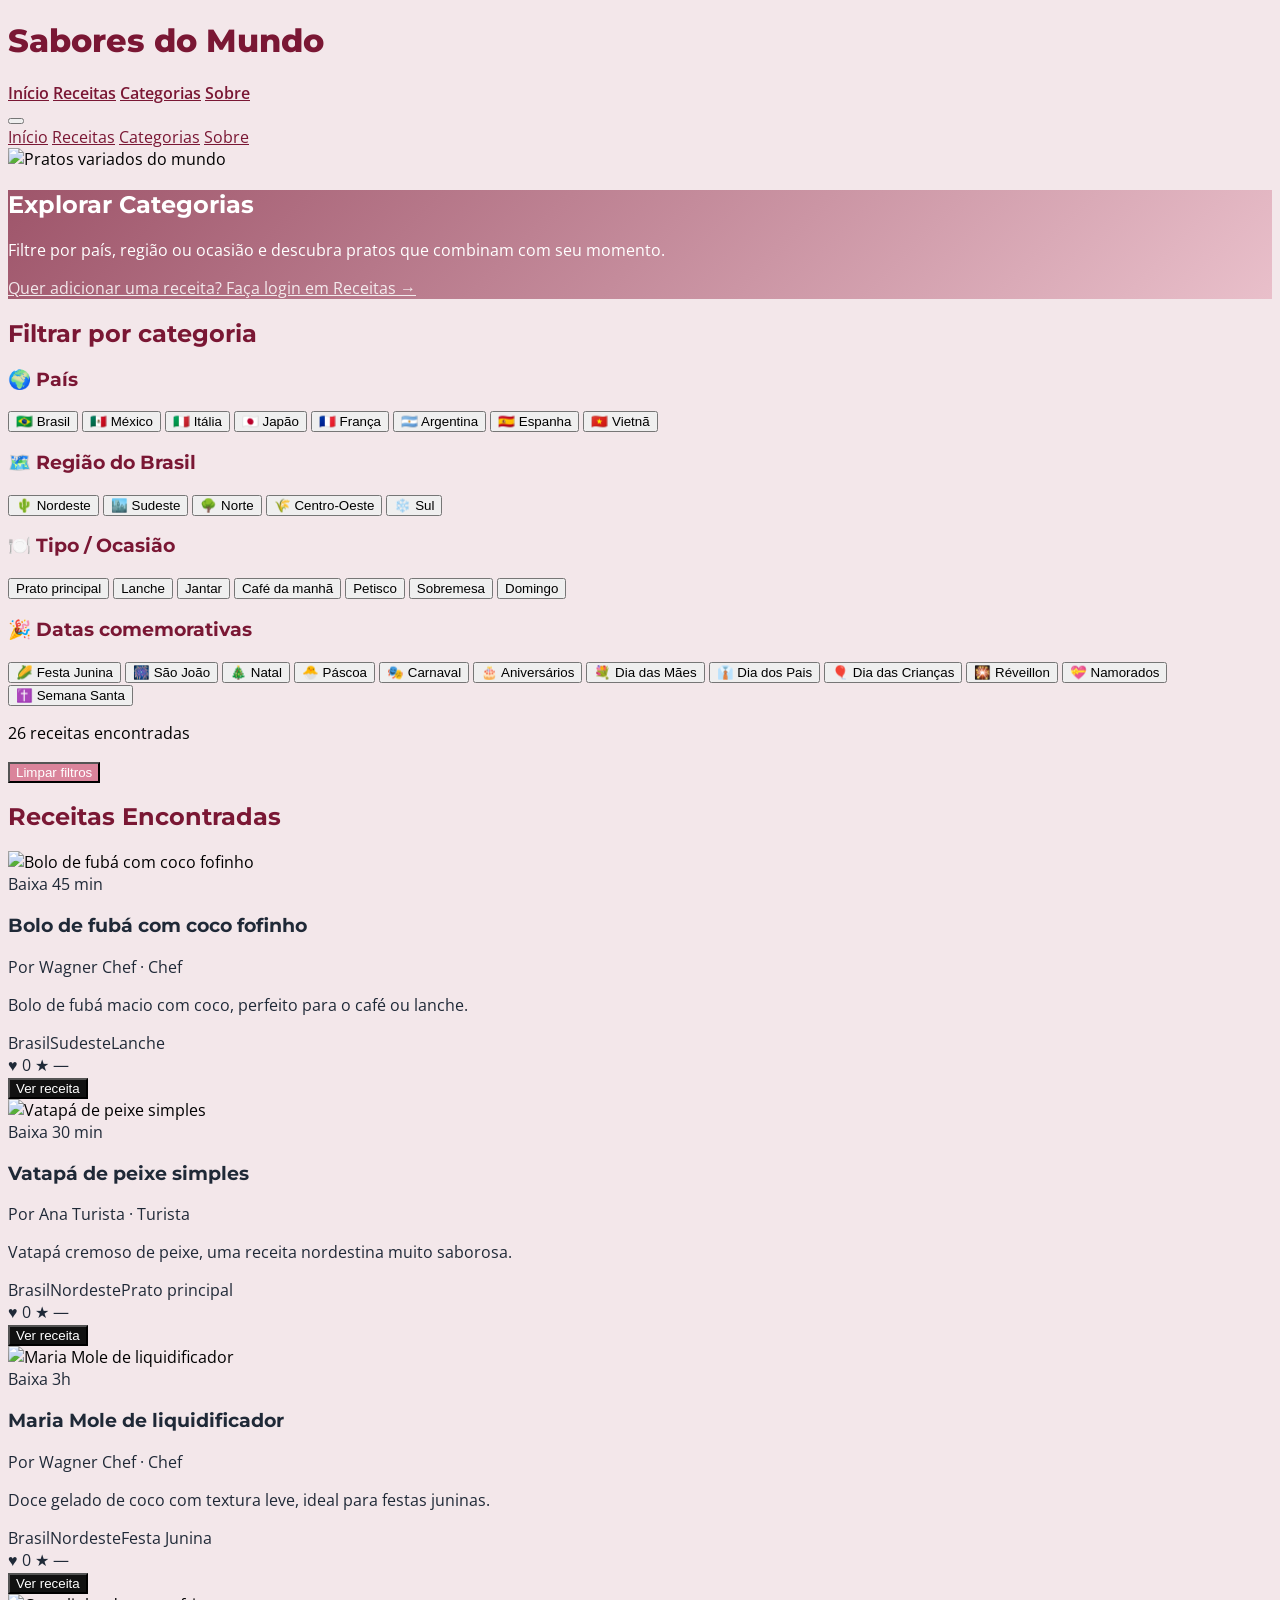
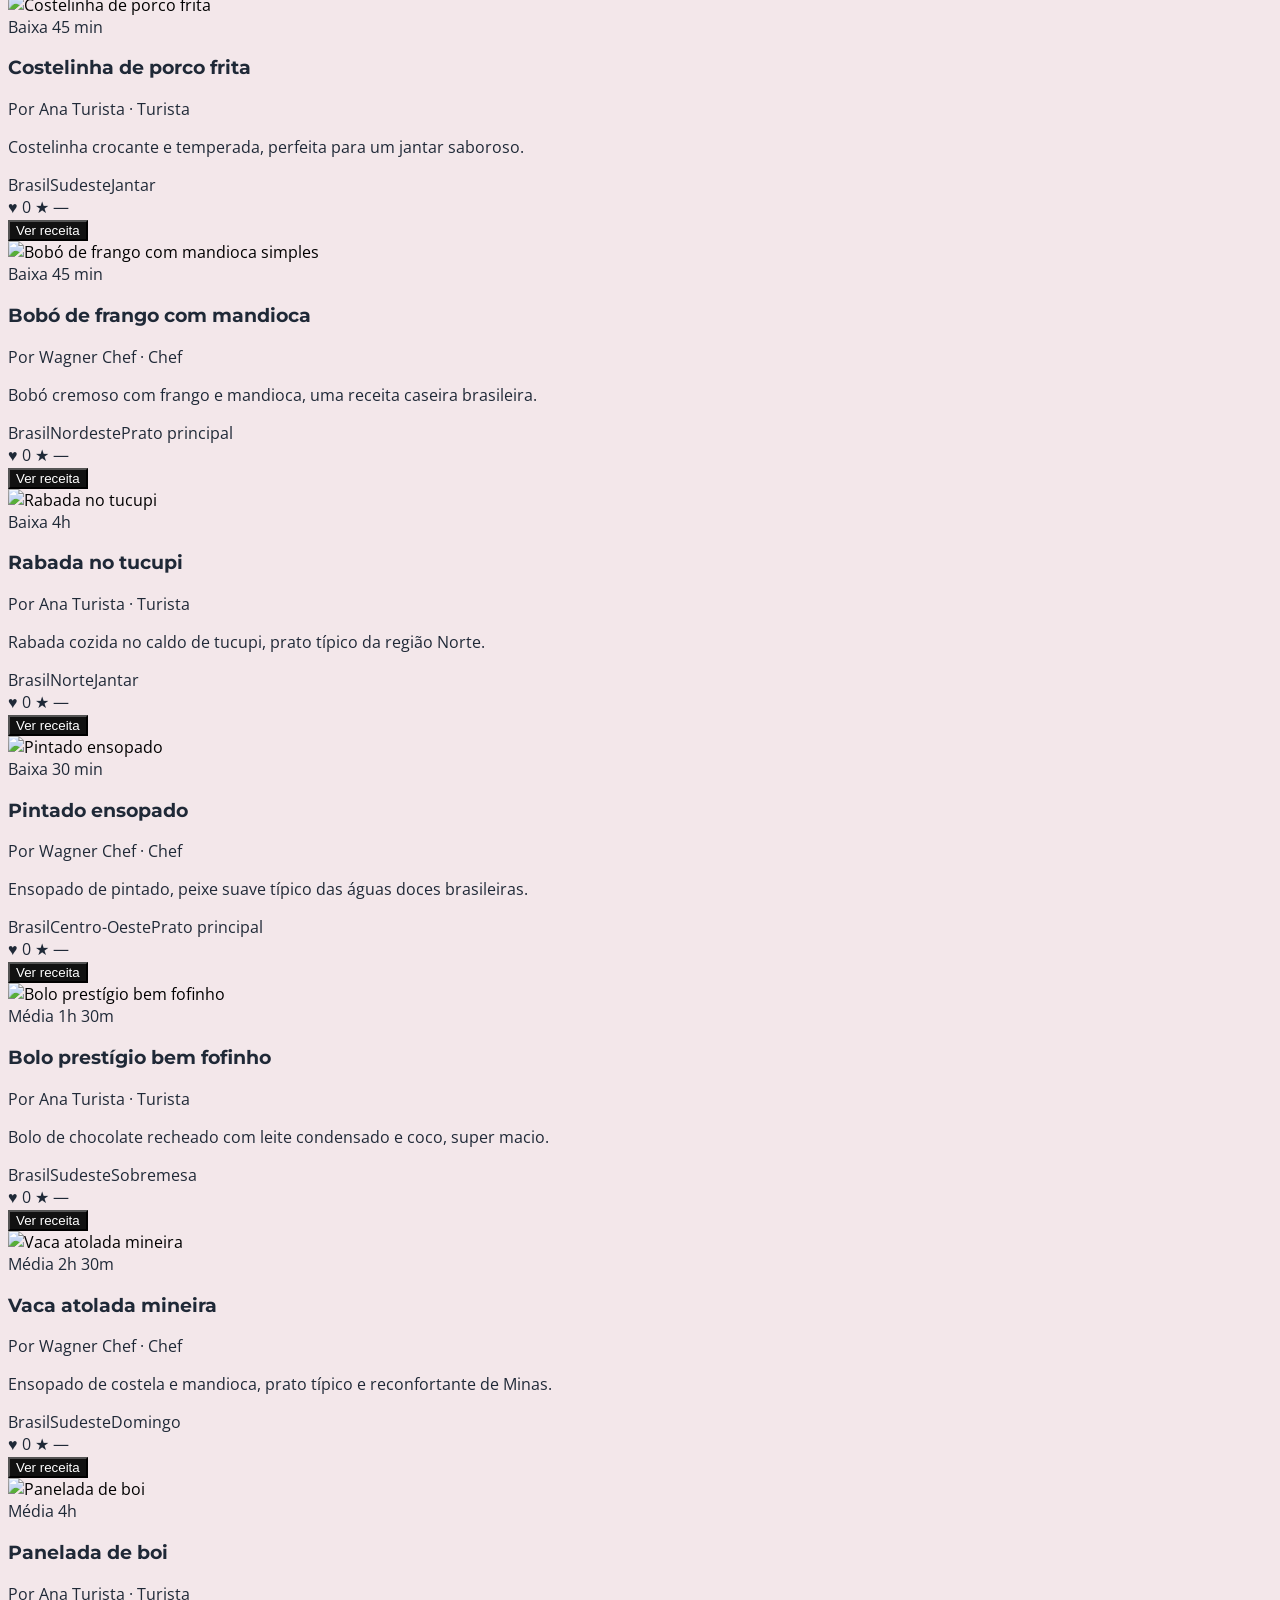
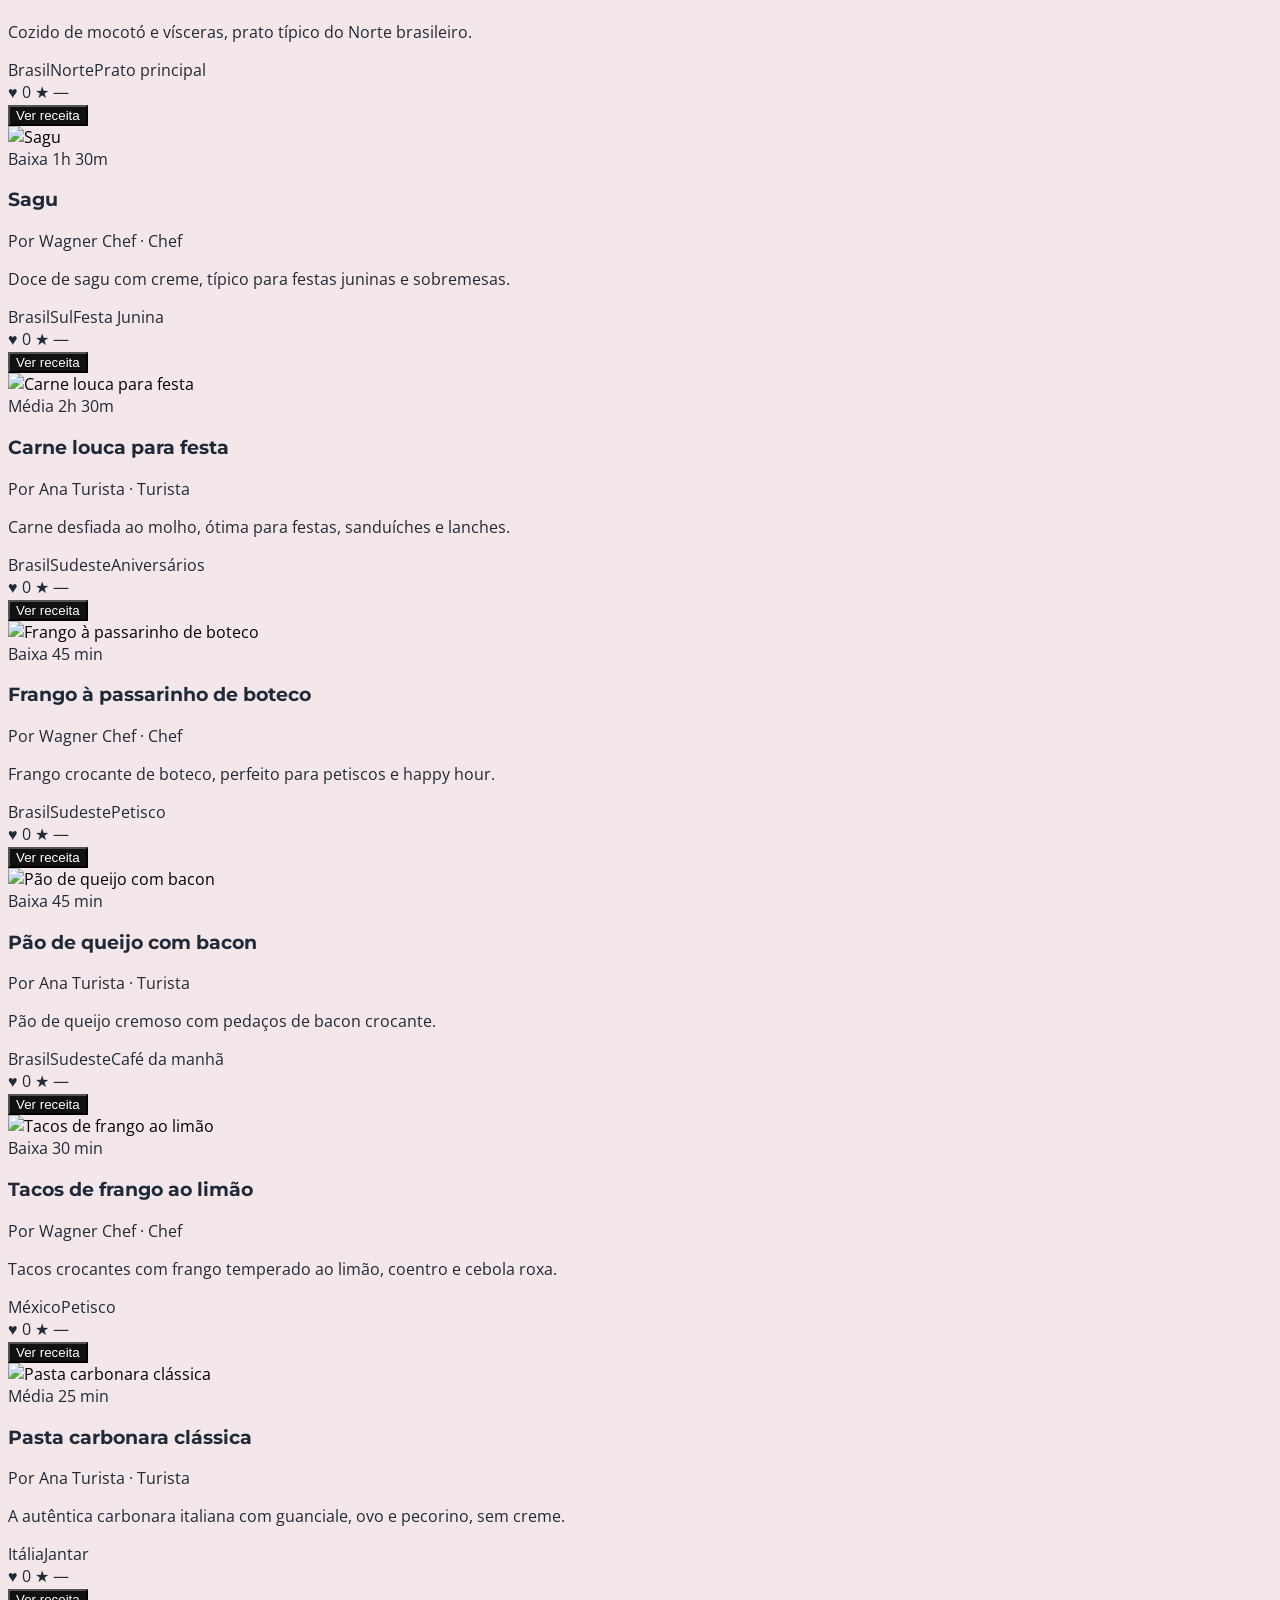
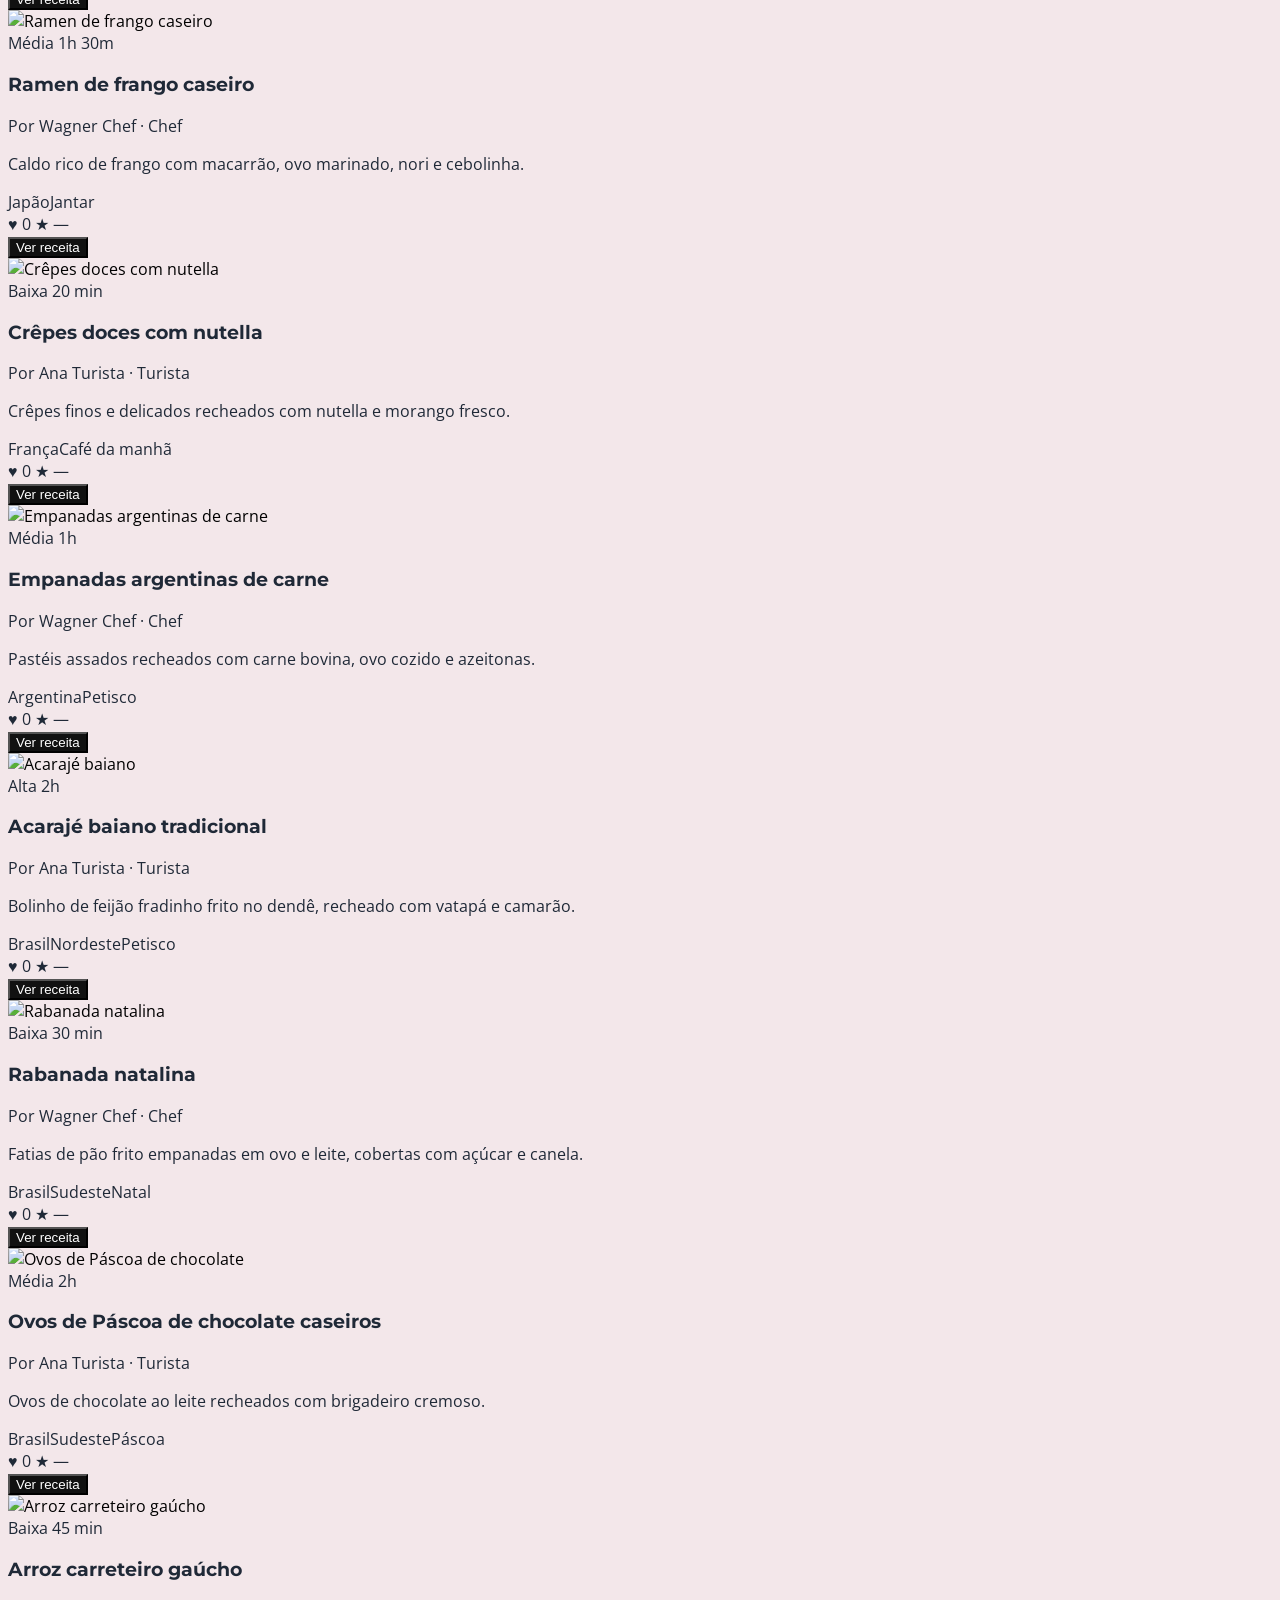
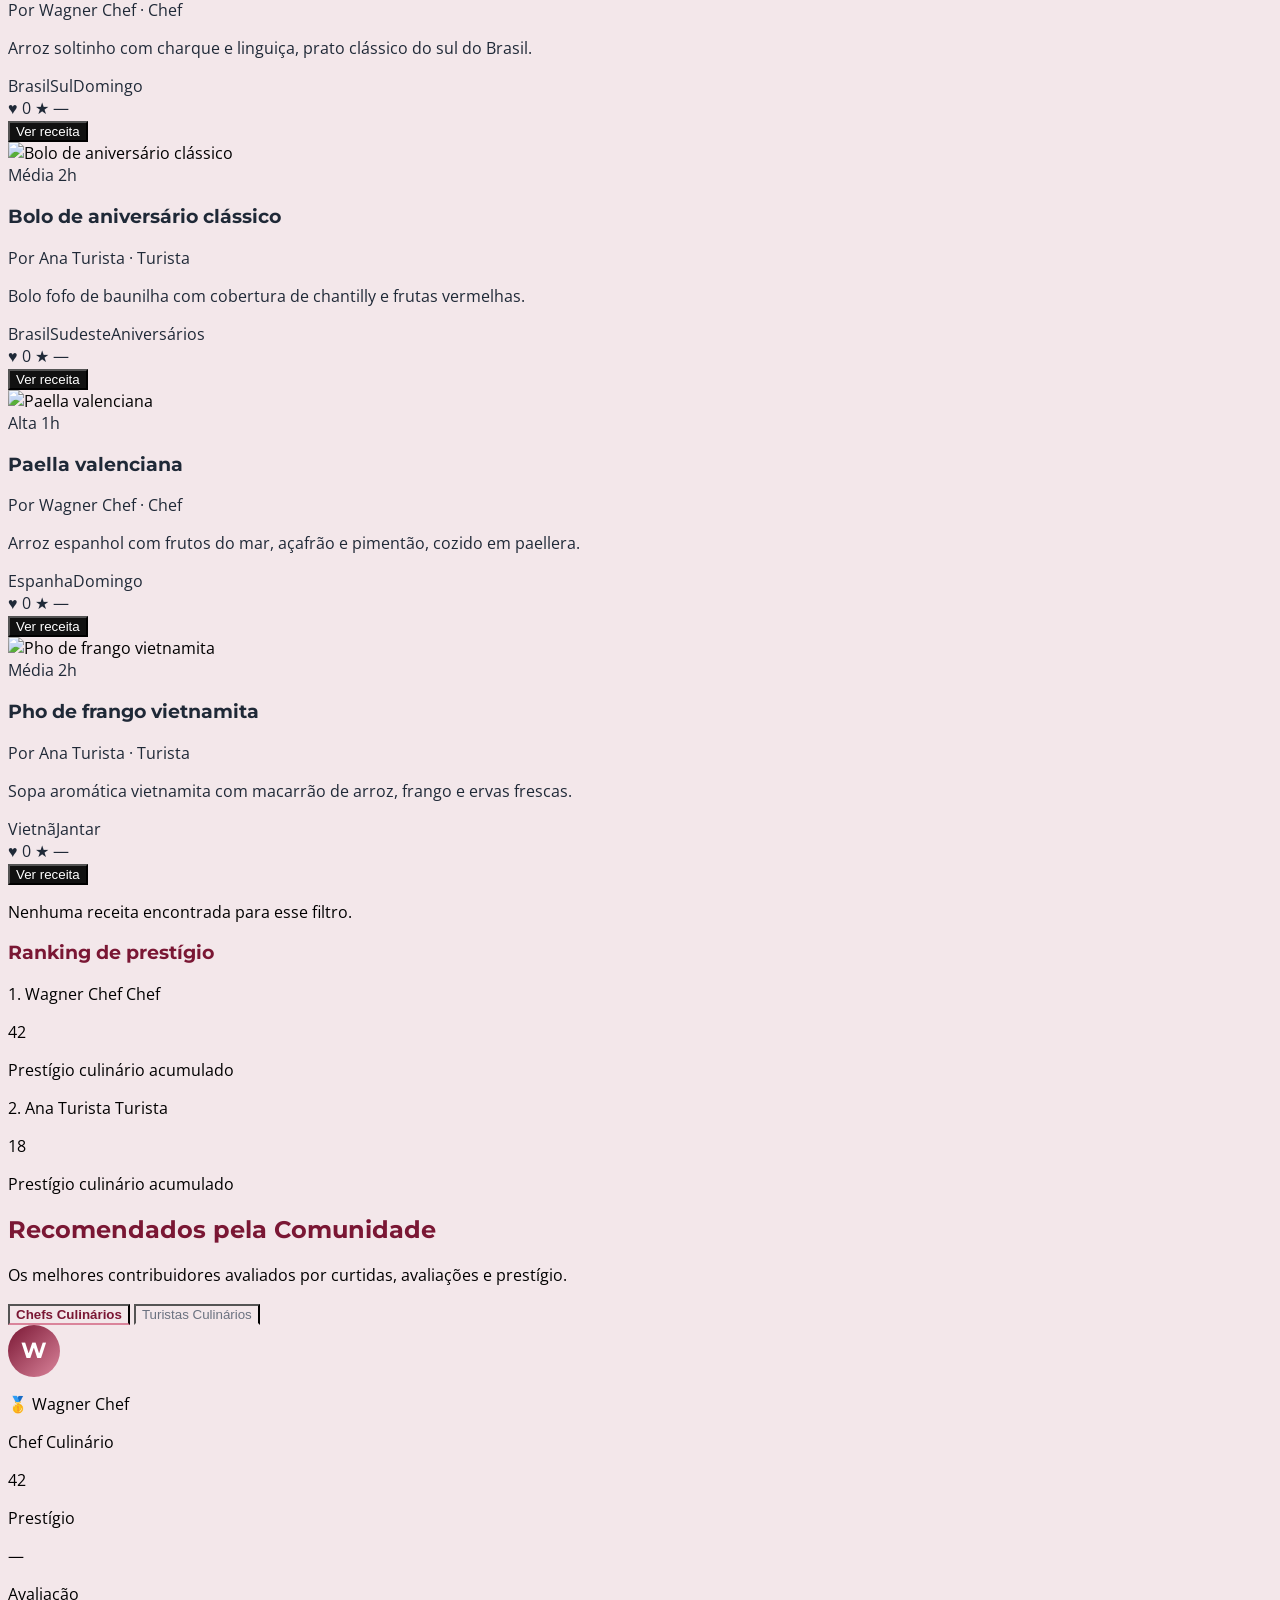
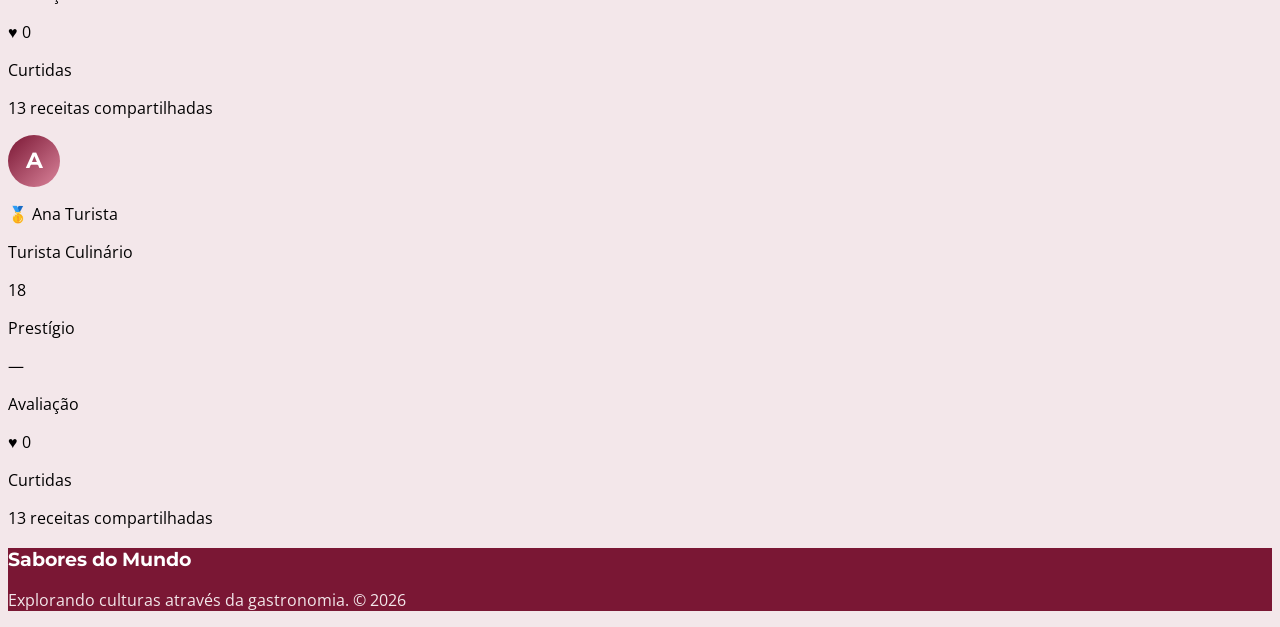
==== categorias.html @ 27790bb0 "Add files via upload atualização" ====
<!doctype html>
<html lang="pt-BR">
<head>
  <meta charset="UTF-8">
  <meta name="viewport" content="width=device-width, initial-scale=1.0">
  <title>Categorias - Sabores do Mundo</title>
  <script src="https://cdn.tailwindcss.com/3.4.17"></script>
  <link href="https://fonts.googleapis.com/css2?family=Montserrat:wght@400;600;700;800&family=Open+Sans:wght@400;500;600&display=swap" rel="stylesheet">
  <script src="https://cdn.jsdelivr.net/npm/lucide@0.263.0/dist/umd/lucide.min.js"></script>
  <link rel="stylesheet" href="styles.css">
</head>
<body id="top" data-page="categorias" class="min-h-screen w-full" style="background: rgb(243, 231, 234);">
  <header class="w-full sticky top-0 z-50 backdrop-blur-md bg-white/90 border-b border-pink-100">
    <div class="max-w-7xl mx-auto px-4 py-4 flex items-center justify-between">
      <h1 class="text-2xl font-bold" style="color: rgb(122, 23, 52); font-weight: 800; font-size: 32px;">Sabores do Mundo</h1>
      <nav class="hidden md:flex items-center gap-6">
        <a href="index.html" class="font-medium hover:opacity-70 transition" style="color: rgb(122, 23, 52); font-weight: 600;">Início</a>
        <a href="receitas.html" class="font-medium hover:opacity-70 transition" style="color: rgb(122, 23, 52); font-weight: 600;">Receitas</a>
        <a href="categorias.html" class="font-medium hover:opacity-70 transition" style="color: rgb(122, 23, 52); font-weight: 600;">Categorias</a>
        <a href="index.html#about" class="font-medium hover:opacity-70 transition" style="color: rgb(122, 23, 52); font-weight: 600;">Sobre</a>
      </nav>
      <button id="mobile-menu-btn" class="md:hidden" aria-label="Menu">
        <i data-lucide="menu" style="width:24px;height:24px;color:var(--vinho)"></i>
      </button>
    </div>
  </header>

  <!-- Menu mobile (toggle pelo hambúrguer) -->
  <div id="mobile-menu" class="hidden md:hidden bg-white/95 backdrop-blur-md border-b border-pink-100 sticky top-[72px] z-40">
    <nav class="max-w-7xl mx-auto px-4 py-3 flex flex-col">
      <a href="index.html"      class="font-semibold px-3 py-3 rounded-2xl hover:bg-pink-50 transition" style="color:rgb(122,23,52);">Início</a>
      <a href="receitas.html"   class="font-semibold px-3 py-3 rounded-2xl hover:bg-pink-50 transition" style="color:rgb(122,23,52);">Receitas</a>
      <a href="categorias.html" class="font-semibold px-3 py-3 rounded-2xl hover:bg-pink-50 transition" style="color:rgb(122,23,52);">Categorias</a>
      <a href="index.html#about" class="font-semibold px-3 py-3 rounded-2xl hover:bg-pink-50 transition" style="color:rgb(122,23,52);">Sobre</a>
    </nav>
  </div>

  <main class="w-full">
    <!-- Hero -->
    <section class="relative w-full h-[380px] md:h-[440px] overflow-hidden">
      <img class="w-full h-full object-cover" loading="lazy" src="https://images.pexels.com/photos/262978/pexels-photo-262978.jpeg?auto=compress&cs=tinysrgb&w=1280" alt="Pratos variados do mundo">
      <div class="hero-overlay absolute inset-0 flex flex-col items-center justify-center px-4 text-center">
        <h2 class="text-4xl md:text-5xl font-extrabold mb-4 drop-shadow-lg" style="color:#fff;">Explorar Categorias</h2>
        <p class="text-lg mb-4 max-w-2xl" style="color:#fff;">Filtre por país, região ou ocasião e descubra pratos que combinam com seu momento.</p>
        <a href="receitas.html" class="mt-2 text-sm font-semibold underline" style="color:rgba(255,255,255,0.85);">Quer adicionar uma receita? Faça login em Receitas →</a>
      </div>
    </section>

    <!-- Filtros -->
    <section class="max-w-7xl mx-auto px-4 py-10">
      <h2 class="text-3xl font-bold text-center mb-8" style="color:rgb(122,23,52);">Filtrar por categoria</h2>

      <div class="grid gap-6 lg:grid-cols-3 mb-6">

        <!-- País -->
        <div class="rounded-3xl bg-white p-6 shadow-md">
          <h3 class="text-lg font-bold mb-4 flex items-center gap-2" style="color:rgb(122,23,52);">
            <span class="text-xl">🌍</span> País
          </h3>
          <div class="flex flex-wrap gap-2">
            <button type="button" class="category-tag px-3 py-2 rounded-full font-medium text-sm bg-slate-100" data-group="country" data-value="Brasil">🇧🇷 Brasil</button>
            <button type="button" class="category-tag px-3 py-2 rounded-full font-medium text-sm bg-slate-100" data-group="country" data-value="México">🇲🇽 México</button>
            <button type="button" class="category-tag px-3 py-2 rounded-full font-medium text-sm bg-slate-100" data-group="country" data-value="Itália">🇮🇹 Itália</button>
            <button type="button" class="category-tag px-3 py-2 rounded-full font-medium text-sm bg-slate-100" data-group="country" data-value="Japão">🇯🇵 Japão</button>
            <button type="button" class="category-tag px-3 py-2 rounded-full font-medium text-sm bg-slate-100" data-group="country" data-value="França">🇫🇷 França</button>
            <button type="button" class="category-tag px-3 py-2 rounded-full font-medium text-sm bg-slate-100" data-group="country" data-value="Argentina">🇦🇷 Argentina</button>
            <button type="button" class="category-tag px-3 py-2 rounded-full font-medium text-sm bg-slate-100" data-group="country" data-value="Espanha">🇪🇸 Espanha</button>
            <button type="button" class="category-tag px-3 py-2 rounded-full font-medium text-sm bg-slate-100" data-group="country" data-value="Vietnã">🇻🇳 Vietnã</button>
          </div>
        </div>

        <!-- Região (Brasil) -->
        <div class="rounded-3xl bg-white p-6 shadow-md">
          <h3 class="text-lg font-bold mb-4 flex items-center gap-2" style="color:rgb(122,23,52);">
            <span class="text-xl">🗺️</span> Região do Brasil
          </h3>
          <div class="flex flex-wrap gap-2">
            <button type="button" class="category-tag px-3 py-2 rounded-full font-medium text-sm bg-slate-100" data-group="region" data-value="Nordeste">🌵 Nordeste</button>
            <button type="button" class="category-tag px-3 py-2 rounded-full font-medium text-sm bg-slate-100" data-group="region" data-value="Sudeste">🏙️ Sudeste</button>
            <button type="button" class="category-tag px-3 py-2 rounded-full font-medium text-sm bg-slate-100" data-group="region" data-value="Norte">🌳 Norte</button>
            <button type="button" class="category-tag px-3 py-2 rounded-full font-medium text-sm bg-slate-100" data-group="region" data-value="Centro-Oeste">🌾 Centro-Oeste</button>
            <button type="button" class="category-tag px-3 py-2 rounded-full font-medium text-sm bg-slate-100" data-group="region" data-value="Sul">❄️ Sul</button>
          </div>
        </div>

        <!-- Ocasião -->
        <div class="rounded-3xl bg-white p-6 shadow-md">
          <h3 class="text-lg font-bold mb-4 flex items-center gap-2" style="color:rgb(122,23,52);">
            <span class="text-xl">🍽️</span> Tipo / Ocasião
          </h3>
          <div class="flex flex-wrap gap-2">
            <button type="button" class="category-tag px-3 py-2 rounded-full font-medium text-sm bg-slate-100" data-group="occasion" data-value="Prato principal">Prato principal</button>
            <button type="button" class="category-tag px-3 py-2 rounded-full font-medium text-sm bg-slate-100" data-group="occasion" data-value="Lanche">Lanche</button>
            <button type="button" class="category-tag px-3 py-2 rounded-full font-medium text-sm bg-slate-100" data-group="occasion" data-value="Jantar">Jantar</button>
            <button type="button" class="category-tag px-3 py-2 rounded-full font-medium text-sm bg-slate-100" data-group="occasion" data-value="Café da manhã">Café da manhã</button>
            <button type="button" class="category-tag px-3 py-2 rounded-full font-medium text-sm bg-slate-100" data-group="occasion" data-value="Petisco">Petisco</button>
            <button type="button" class="category-tag px-3 py-2 rounded-full font-medium text-sm bg-slate-100" data-group="occasion" data-value="Sobremesa">Sobremesa</button>
            <button type="button" class="category-tag px-3 py-2 rounded-full font-medium text-sm bg-slate-100" data-group="occasion" data-value="Domingo">Domingo</button>
          </div>
        </div>
      </div>

      <!-- Datas comemorativas (linha separada) -->
      <div class="rounded-3xl bg-white p-6 shadow-md mb-6">
        <h3 class="text-lg font-bold mb-4 flex items-center gap-2" style="color:rgb(122,23,52);">
          <span class="text-xl">🎉</span> Datas comemorativas
        </h3>
        <div class="flex flex-wrap gap-2">
          <button type="button" class="category-tag px-3 py-2 rounded-full font-medium text-sm bg-slate-100" data-group="occasion" data-value="Festa Junina">🌽 Festa Junina</button>
          <button type="button" class="category-tag px-3 py-2 rounded-full font-medium text-sm bg-slate-100" data-group="occasion" data-value="São João">🎆 São João</button>
          <button type="button" class="category-tag px-3 py-2 rounded-full font-medium text-sm bg-slate-100" data-group="occasion" data-value="Natal">🎄 Natal</button>
          <button type="button" class="category-tag px-3 py-2 rounded-full font-medium text-sm bg-slate-100" data-group="occasion" data-value="Páscoa">🐣 Páscoa</button>
          <button type="button" class="category-tag px-3 py-2 rounded-full font-medium text-sm bg-slate-100" data-group="occasion" data-value="Carnaval">🎭 Carnaval</button>
          <button type="button" class="category-tag px-3 py-2 rounded-full font-medium text-sm bg-slate-100" data-group="occasion" data-value="Aniversários">🎂 Aniversários</button>
          <button type="button" class="category-tag px-3 py-2 rounded-full font-medium text-sm bg-slate-100" data-group="occasion" data-value="Dia das Mães">💐 Dia das Mães</button>
          <button type="button" class="category-tag px-3 py-2 rounded-full font-medium text-sm bg-slate-100" data-group="occasion" data-value="Dia dos Pais">👔 Dia dos Pais</button>
          <button type="button" class="category-tag px-3 py-2 rounded-full font-medium text-sm bg-slate-100" data-group="occasion" data-value="Dia das Crianças">🎈 Dia das Crianças</button>
          <button type="button" class="category-tag px-3 py-2 rounded-full font-medium text-sm bg-slate-100" data-group="occasion" data-value="Réveillon">🎇 Réveillon</button>
          <button type="button" class="category-tag px-3 py-2 rounded-full font-medium text-sm bg-slate-100" data-group="occasion" data-value="Dia dos Namorados">💝 Namorados</button>
          <button type="button" class="category-tag px-3 py-2 rounded-full font-medium text-sm bg-slate-100" data-group="occasion" data-value="Semana Santa">✝️ Semana Santa</button>
        </div>
      </div>

      <div class="flex items-center justify-between">
        <p id="filter-count" class="text-sm text-slate-500"></p>
        <button id="clear-filters" type="button" class="btn-primary px-6 py-3 rounded-full font-semibold text-sm" style="background:rgb(218,132,155);color:#fff;">Limpar filtros</button>
      </div>
    </section>

    <!-- Receitas encontradas -->
    <section class="max-w-7xl mx-auto px-4 pb-10">
      <h2 class="text-3xl font-bold text-center mb-10" style="color:rgb(122,23,52);">Receitas Encontradas</h2>
      <div class="grid grid-cols-1 sm:grid-cols-2 lg:grid-cols-3 gap-8" id="category-results"></div>
      <p id="no-results-msg" class="hidden text-center text-slate-400 py-12 text-lg">Nenhuma receita encontrada para esse filtro.</p>
    </section>

    <!-- Ranking de prestígio -->
    <section class="max-w-7xl mx-auto px-4 py-8">
      <h3 class="text-2xl font-bold mb-6" style="color:rgb(122,23,52);">Ranking de prestígio</h3>
      <div id="prestige-ranking" class="grid gap-4 sm:grid-cols-2 lg:grid-cols-3"></div>
    </section>

    <!-- Recomendados pela comunidade -->
    <section id="community-section" class="max-w-7xl mx-auto px-4 py-8 pb-16">
      <h2 class="text-3xl font-bold text-center mb-2" style="color:rgb(122,23,52);">Recomendados pela Comunidade</h2>
      <p class="text-center text-slate-500 mb-8 text-sm">Os melhores contribuidores avaliados por curtidas, avaliações e prestígio.</p>
      <div class="flex gap-2 mb-8 border-b border-slate-200">
        <button id="community-tab-chef" class="tab-btn tab-active px-6 py-3 text-sm font-semibold">Chefs Culinários</button>
        <button id="community-tab-turista" class="tab-btn px-6 py-3 text-sm font-semibold">Turistas Culinários</button>
      </div>
      <div id="community-chefs" class="grid grid-cols-1 sm:grid-cols-2 lg:grid-cols-3 gap-6"></div>
      <div id="community-turistas" class="hidden grid grid-cols-1 sm:grid-cols-2 lg:grid-cols-3 gap-6"></div>
    </section>
  </main>

  <!-- Recipe detail modal -->
  <section id="recipe-detail" class="fixed inset-0 z-[100] overflow-y-auto">
    <div id="recipe-detail-overlay" class="min-h-full bg-black/50 flex items-start justify-center p-4 pt-10">
      <div class="w-full max-w-3xl rounded-3xl overflow-hidden shadow-2xl relative bg-white">
        <button id="recipe-detail-close" onclick="hideRecipe()" class="absolute top-4 right-4 z-10 bg-white/80 rounded-full p-2" aria-label="Fechar">
          <i data-lucide="x" style="width:20px;height:20px;color:var(--vinho)"></i>
        </button>
        <img data-template-id="detail-img" class="w-full h-72 object-cover" loading="lazy" src="" alt="">
        <div class="p-8">
          <h2 data-template-id="detail-title" class="text-2xl font-bold mb-1" style="color:rgb(122,23,52);"></h2>
          <p data-template-id="detail-author" class="text-sm text-slate-400 mb-3"></p>
          <div class="flex flex-wrap gap-4 mb-4 text-sm text-slate-500">
            <span class="flex items-center gap-1"><i data-lucide="clock" style="width:14px;height:14px"></i> <span data-template-id="detail-time"></span></span>
            <span class="flex items-center gap-1"><i data-lucide="bar-chart-2" style="width:14px;height:14px"></i> <span data-template-id="detail-difficulty"></span></span>
          </div>
          <div data-template-id="detail-tags" class="flex flex-wrap gap-2 mb-6"></div>
          <h3 class="font-bold text-lg mb-3" style="color:rgb(122,23,52);">Ingredientes</h3>
          <p data-template-id="detail-ingredients" class="text-sm mb-6 whitespace-pre-line text-slate-600"></p>
          <h3 class="font-bold text-lg mb-3" style="color:rgb(122,23,52);">Modo de Preparo</h3>
          <p data-template-id="detail-steps" class="text-sm whitespace-pre-line text-slate-600"></p>
          <!-- Likes & Ratings -->
          <div class="mt-6 pt-6 border-t border-slate-100">
            <div class="flex flex-wrap items-center gap-4 mb-4">
              <button id="modal-like-btn" type="button" class="like-btn rounded-full px-5 py-2 text-sm font-semibold">♡ Curtir</button>
              <span class="text-sm text-slate-500"><span id="modal-like-count">0</span> curtidas</span>
              <span id="modal-avg-rating" class="text-sm text-amber-500 font-semibold ml-auto"></span>
            </div>
            <div id="modal-rating-section">
              <p class="text-sm font-semibold text-slate-600 mb-2">Sua avaliação:</p>
              <div id="modal-stars" class="flex gap-0.5"></div>
            </div>
            <p id="cat-login-hint" class="text-xs text-slate-400 mt-3">
              Para curtir e avaliar, <a href="receitas.html" class="underline font-semibold" style="color:rgb(122,23,52);">faça login em Receitas</a>.
            </p>
          </div>
        </div>
      </div>
    </div>
  </section>

  <footer class="w-full py-10 mt-8" style="background:rgb(122,23,52);">
    <div class="max-w-7xl mx-auto px-4 text-center">
      <h3 class="text-xl font-bold mb-2" style="color:#fff;">Sabores do Mundo</h3>
      <p class="text-sm" style="color:rgb(243,231,234);">Explorando culturas através da gastronomia. © 2026</p>
    </div>
  </footer>
  <script src="script.js"></script>
  <script>
    // Contador de resultados e mensagem "nenhuma receita"
    document.addEventListener('DOMContentLoaded', function () {
      function updateCounts() {
        const cards = document.querySelectorAll('#category-results .recipe-card');
        const visible = Array.from(cards).filter(c => c.style.display !== 'none');
        const countEl = document.getElementById('filter-count');
        const noMsg = document.getElementById('no-results-msg');
        if (countEl) countEl.textContent = `${visible.length} receita${visible.length !== 1 ? 's' : ''} encontrada${visible.length !== 1 ? 's' : ''}`;
        if (noMsg) noMsg.classList.toggle('hidden', visible.length > 0);
      }

      // Observa mudanças nos estilos dos cards
      const observer = new MutationObserver(updateCounts);
      const grid = document.getElementById('category-results');
      if (grid) observer.observe(grid, { attributes: true, subtree: true, attributeFilter: ['style'] });

      // Atualiza quando as receitas são carregadas
      const origRender = window.renderRecipeCards;
      setTimeout(updateCounts, 500);

      // Atualiza ao clicar em filtros e limpar
      document.querySelectorAll('.category-tag, #clear-filters').forEach(btn => {
        btn.addEventListener('click', () => setTimeout(updateCounts, 50));
      });

      // Esconde hint de login se já logado
      const hint = document.getElementById('cat-login-hint');
      const logged = localStorage.getItem('saboresUsuarioLogado');
      if (hint && logged) hint.style.display = 'none';
    });
  </script>
</body>
</html>
---- styles.css ----
:root {
    --carmim: #da849b;
    --cinza-alaranjado: #e4dac6;
    --carmim-claro: #f3e7ea;
    --verde: #c7d784;
    --vinho: #7a1734;
}

body {
    font-family: 'Open Sans', sans-serif;
}

h1, h2, h3, h4, h5, h6 {
    font-family: 'Montserrat', sans-serif;
}

/* Recipe cards */
.recipe-card:hover {
    transform: translateY(-4px);
    box-shadow: 0 12px 32px rgba(122, 23, 52, 0.12);
}

.recipe-card {
    transition: transform 0.3s, box-shadow 0.3s;
}

.recipe-card h3,
.recipe-card p,
.recipe-card span {
    color: #1f2937 !important;
}

.ver-receita-btn {
    background: #111 !important;
    color: #fff !important;
}

.ver-receita-btn:hover {
    background: #374151 !important;
}

.card-likes { color: #ec4899 !important; }
.card-rating { color: #f59e0b !important; }

/* Category tags */
.category-tag {
    transition: all 0.2s;
    cursor: pointer;
}

.category-tag:hover,
.category-tag.active {
    background: var(--carmim);
    color: #fff;
}

/* Buttons */
.btn-primary:hover {
    filter: brightness(1.1);
    transform: scale(1.02);
}

.btn-primary {
    transition: all 0.2s;
}

/* Hero */
.hero-overlay {
    background: linear-gradient(135deg, rgba(122, 23, 52, 0.7) 0%, rgba(218, 132, 155, 0.4) 100%);
}

/* Modal */
#recipe-detail {
    display: none;
}

#recipe-detail.visible {
    display: block;
}

/* Prestige ranking */
.prestige-card {
    transition: transform 0.2s, box-shadow 0.2s;
}

.prestige-card:hover {
    transform: translateY(-4px);
    box-shadow: 0 12px 26px rgba(122, 23, 52, 0.12);
}

#user-role,
#prestige-score {
    font-size: 1rem;
    line-height: 1.5;
}

/* Like button */
.like-btn {
    border: 2px solid var(--carmim);
    color: var(--vinho);
    background: white;
    transition: all 0.2s;
    cursor: pointer;
}

.like-btn:hover,
.like-btn.liked {
    background: var(--carmim);
    color: white;
}

.like-btn:disabled {
    opacity: 0.4;
    cursor: not-allowed;
}

/* Star rating */
.star-btn {
    font-size: 1.75rem;
    color: #d1d5db;
    background: none;
    border: none;
    cursor: pointer;
    transition: color 0.15s, transform 0.1s;
    padding: 0 2px;
    line-height: 1;
}

.star-btn.active {
    color: #f59e0b;
}

.star-btn.hover {
    color: #fbbf24;
    transform: scale(1.15);
}

.star-btn:disabled {
    cursor: not-allowed;
    opacity: 0.4;
}

/* Auth tabs */
.tab-btn {
    color: #6b7280;
    border-bottom: 2px solid transparent;
    transition: all 0.2s;
    background: none;
    cursor: pointer;
}

.tab-btn:hover {
    color: var(--vinho);
}

.tab-btn.tab-active {
    border-bottom-color: var(--carmim);
    color: var(--vinho);
    font-weight: 700;
}

/* Community cards */
.community-card {
    transition: transform 0.2s, box-shadow 0.2s;
}

.community-card:hover {
    transform: translateY(-4px);
    box-shadow: 0 12px 26px rgba(122, 23, 52, 0.12);
}

.community-avatar {
    width: 52px;
    height: 52px;
    border-radius: 50%;
    background: linear-gradient(135deg, var(--vinho), var(--carmim));
    color: white;
    display: flex;
    align-items: center;
    justify-content: center;
    font-size: 1.375rem;
    font-weight: 700;
    font-family: 'Montserrat', sans-serif;
    flex-shrink: 0;
}

/* Recipe wizard cards (step 1) */
.wizard-card {
    display: flex;
    flex-direction: column;
    align-items: center;
    justify-content: center;
    gap: 6px;
    padding: 24px 16px;
    border-radius: 20px;
    background: #f8fafc;
    border: 2px solid #e2e8f0;
    cursor: pointer;
    transition: all 0.22s;
    text-align: center;
    font-family: 'Montserrat', sans-serif;
    width: 100%;
}

.wizard-card:hover {
    border-color: var(--carmim);
    background: var(--carmim-claro);
    transform: translateY(-4px);
    box-shadow: 0 10px 24px rgba(218, 132, 155, 0.28);
}

/* Recipe wizard option tags (step 2) */
.wizard-tag {
    display: inline-flex;
    align-items: center;
    gap: 4px;
    padding: 8px 18px;
    border-radius: 9999px;
    background: #f1f5f9;
    border: 2px solid transparent;
    cursor: pointer;
    font-size: 0.875rem;
    font-weight: 600;
    color: #374151;
    transition: all 0.18s;
    white-space: nowrap;
    font-family: 'Open Sans', sans-serif;
}

.wizard-tag:hover {
    background: var(--carmim);
    color: white;
    transform: scale(1.06);
    box-shadow: 0 4px 14px rgba(218, 132, 155, 0.38);
}
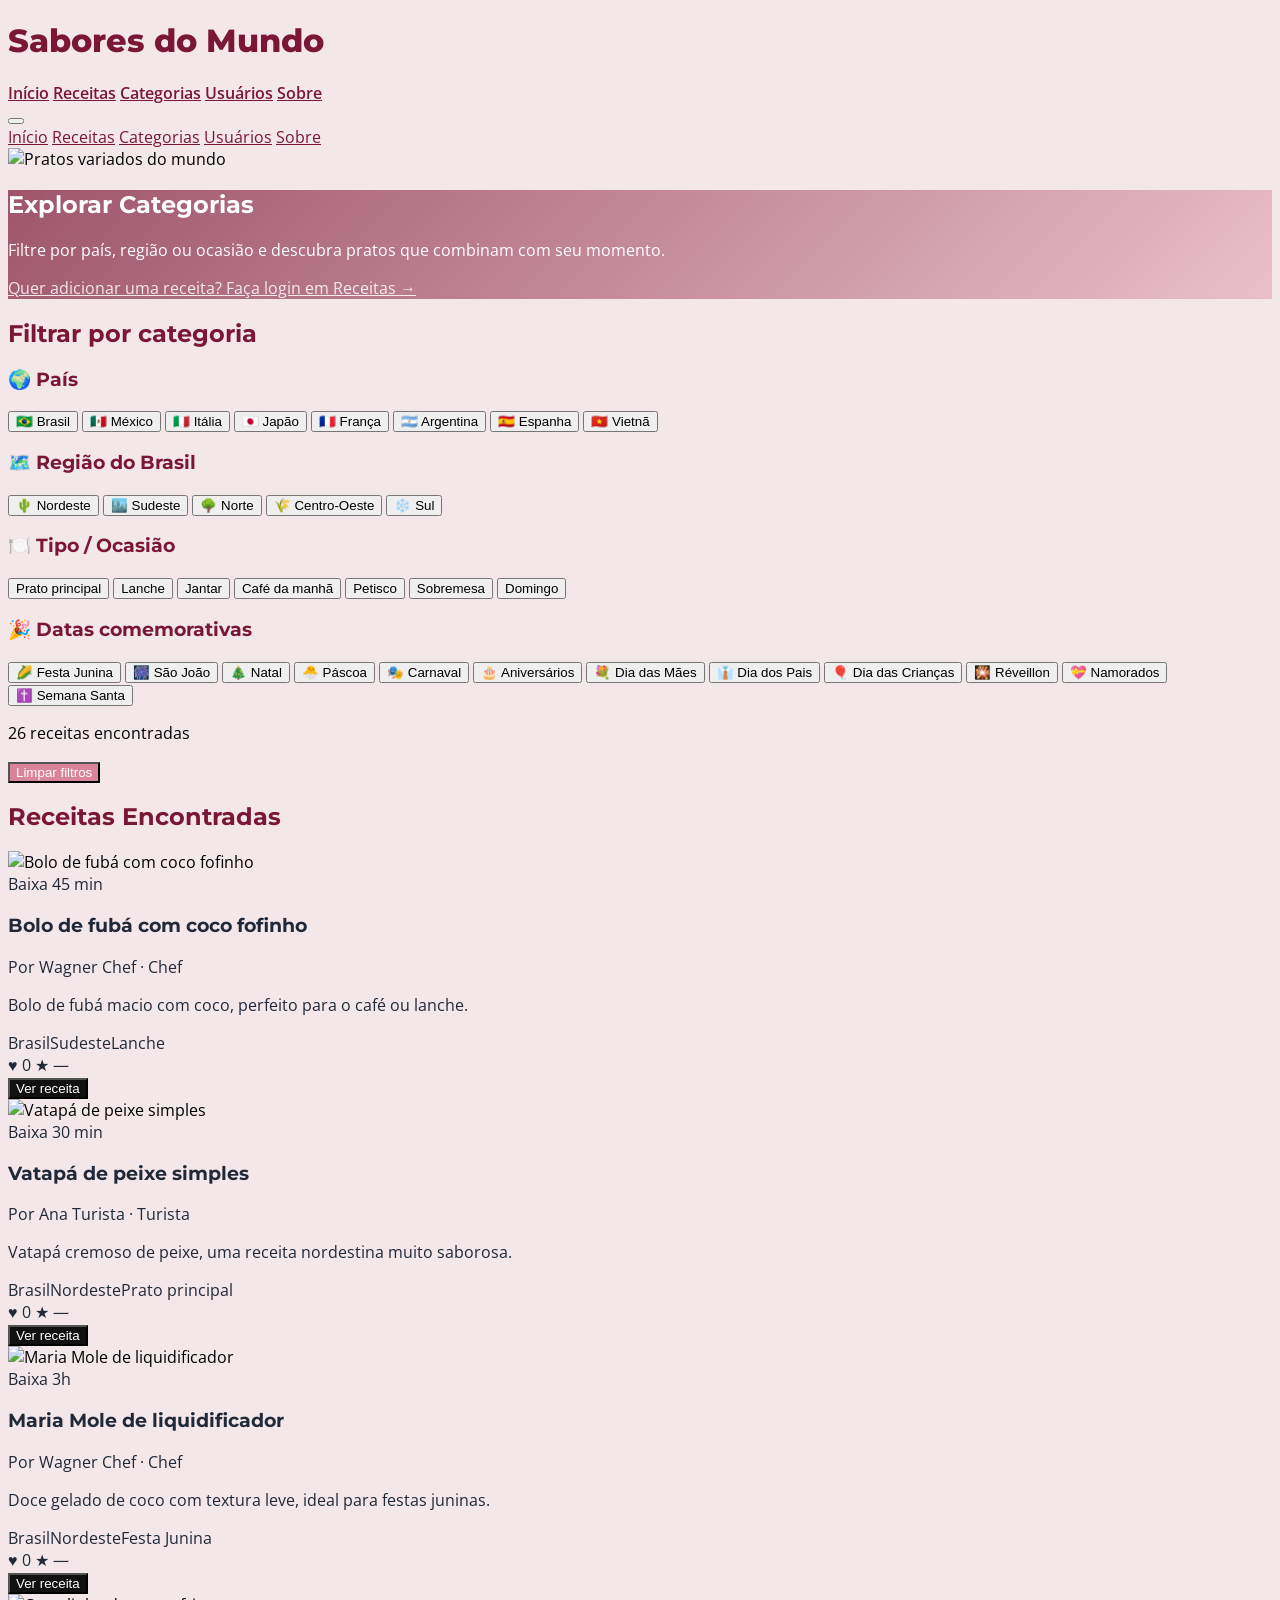
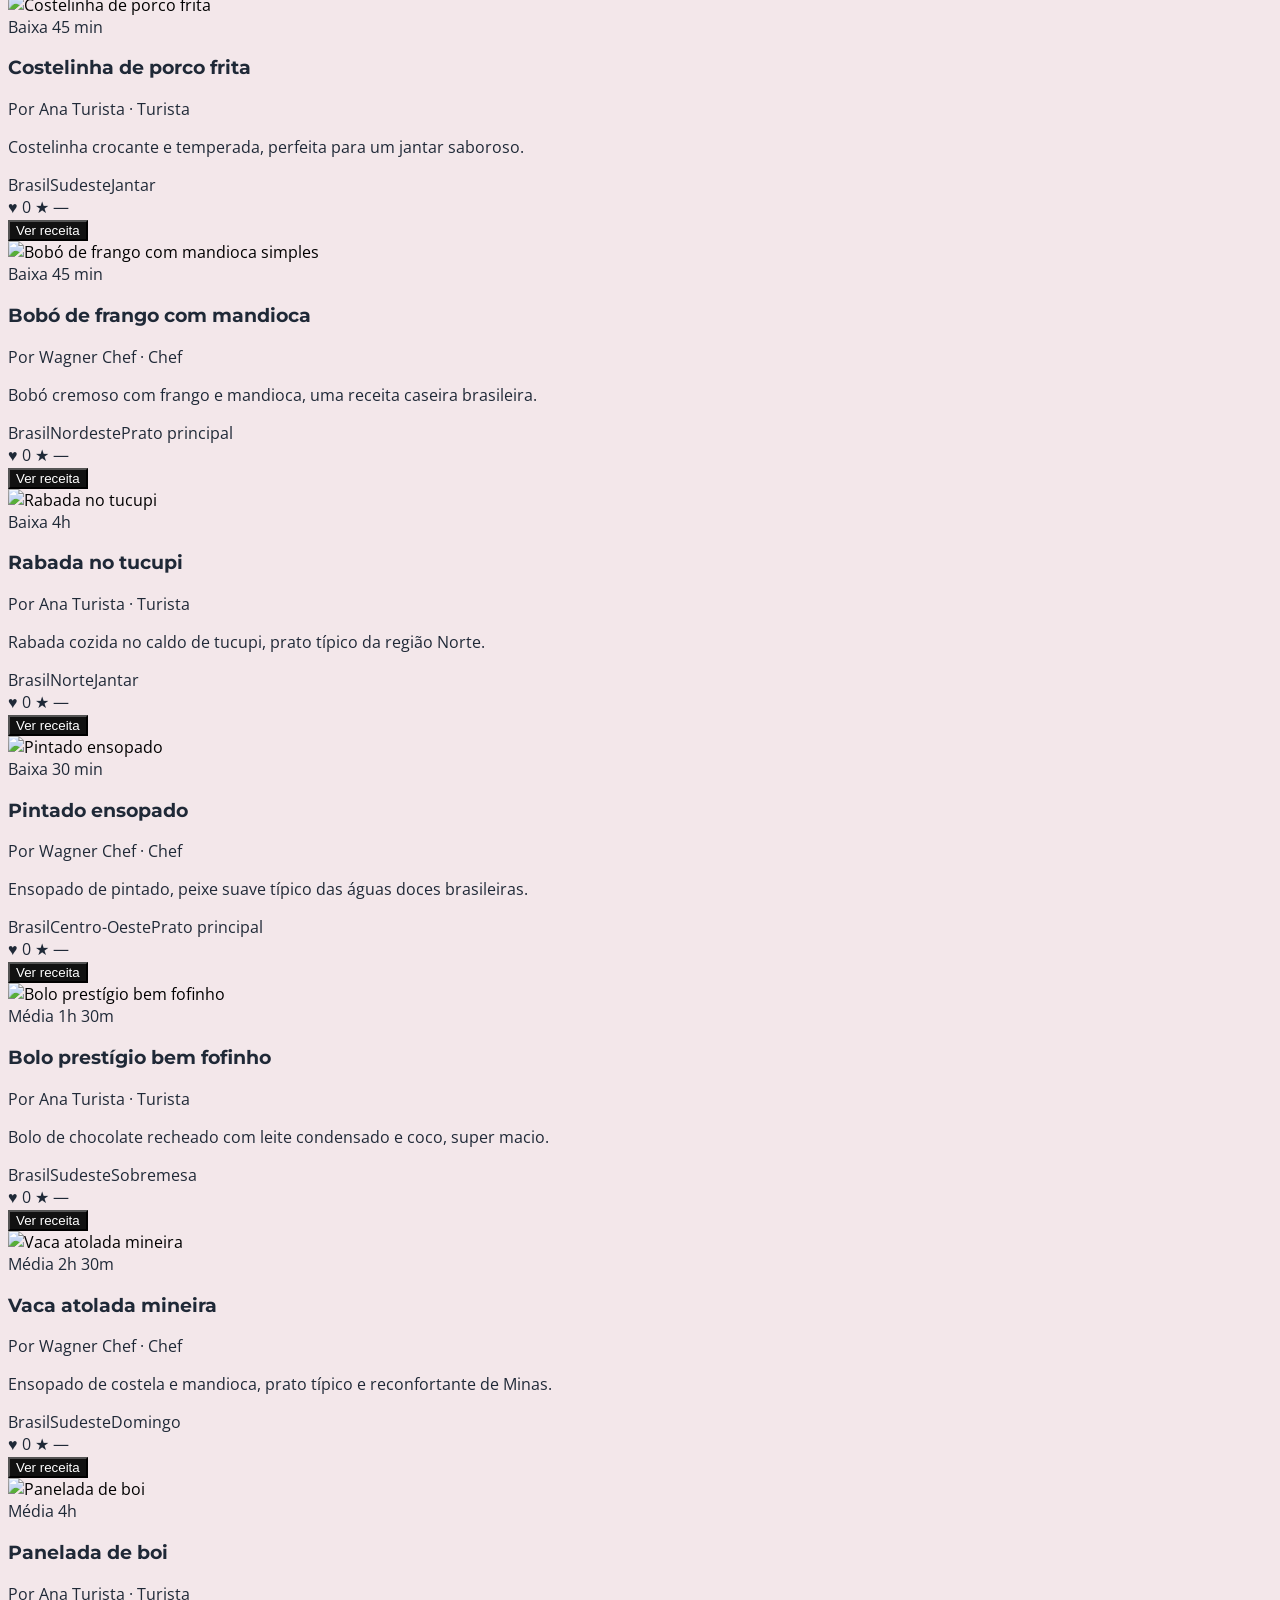
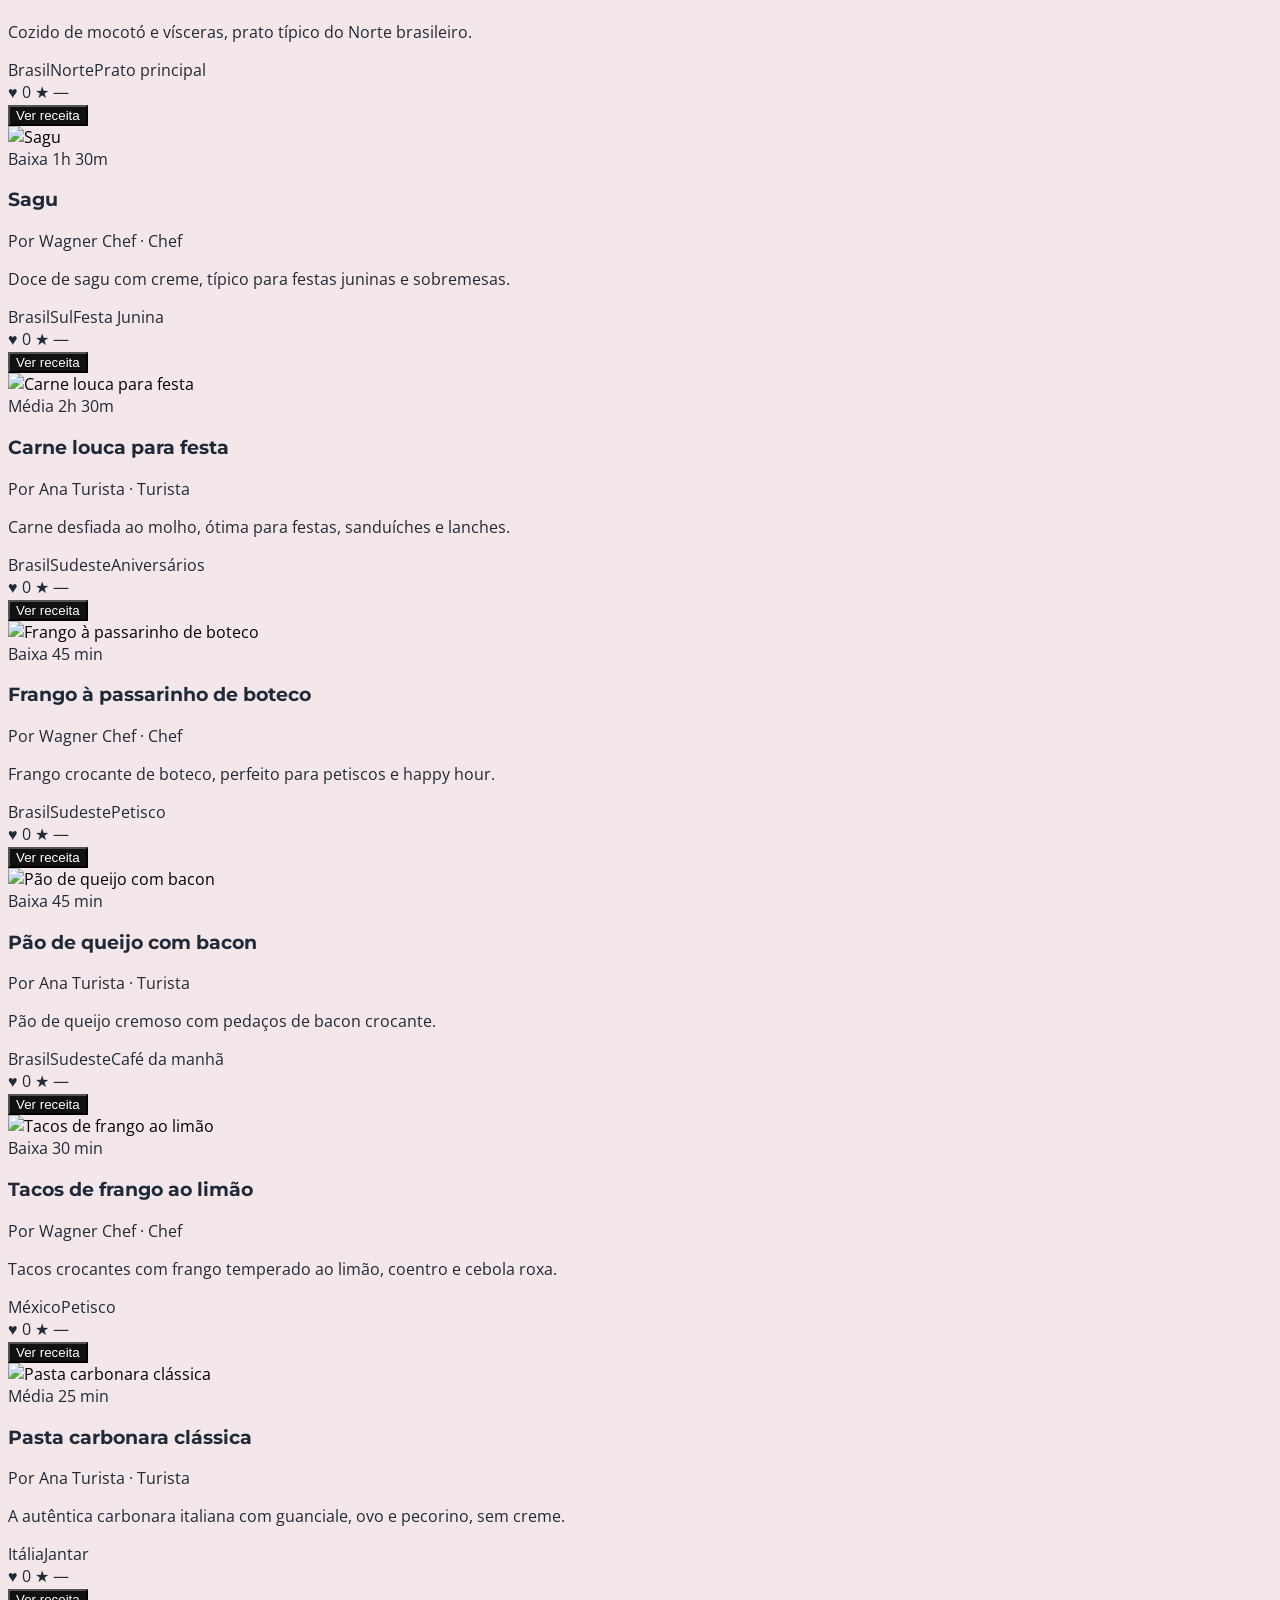
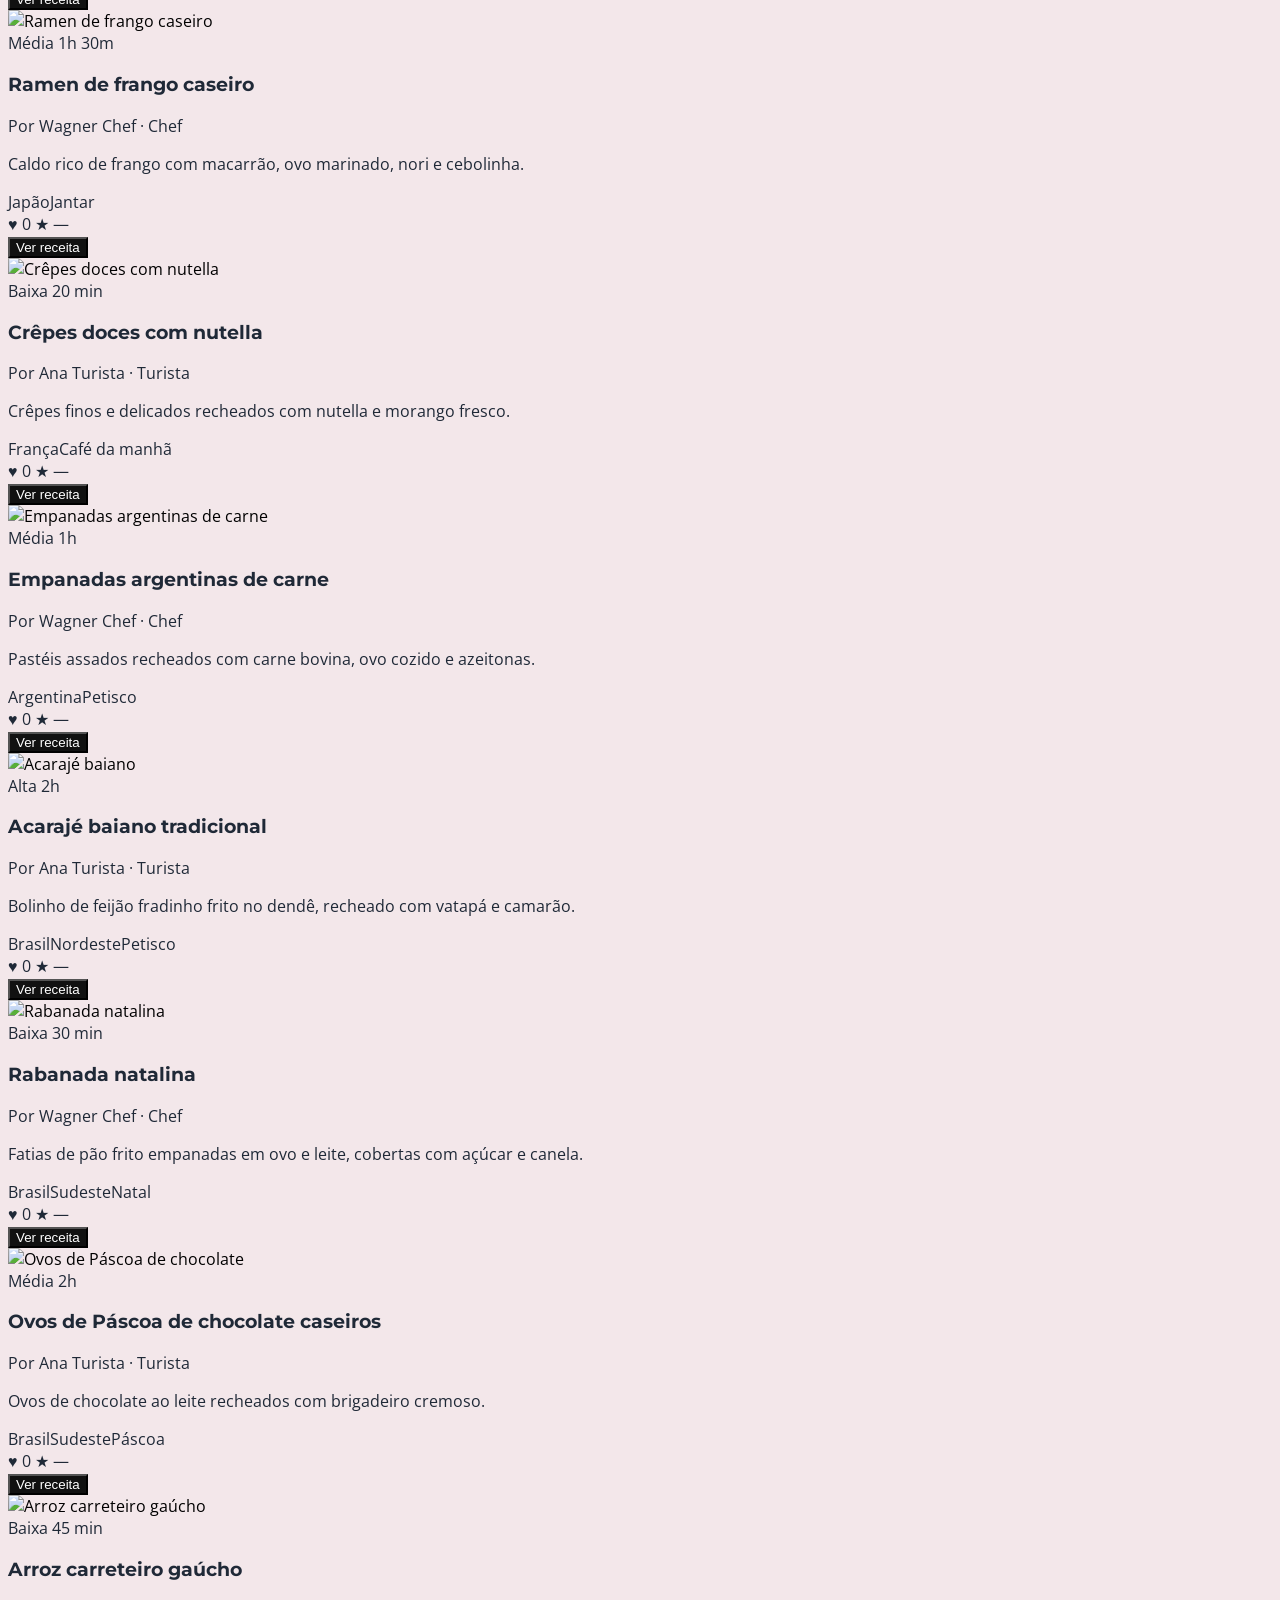
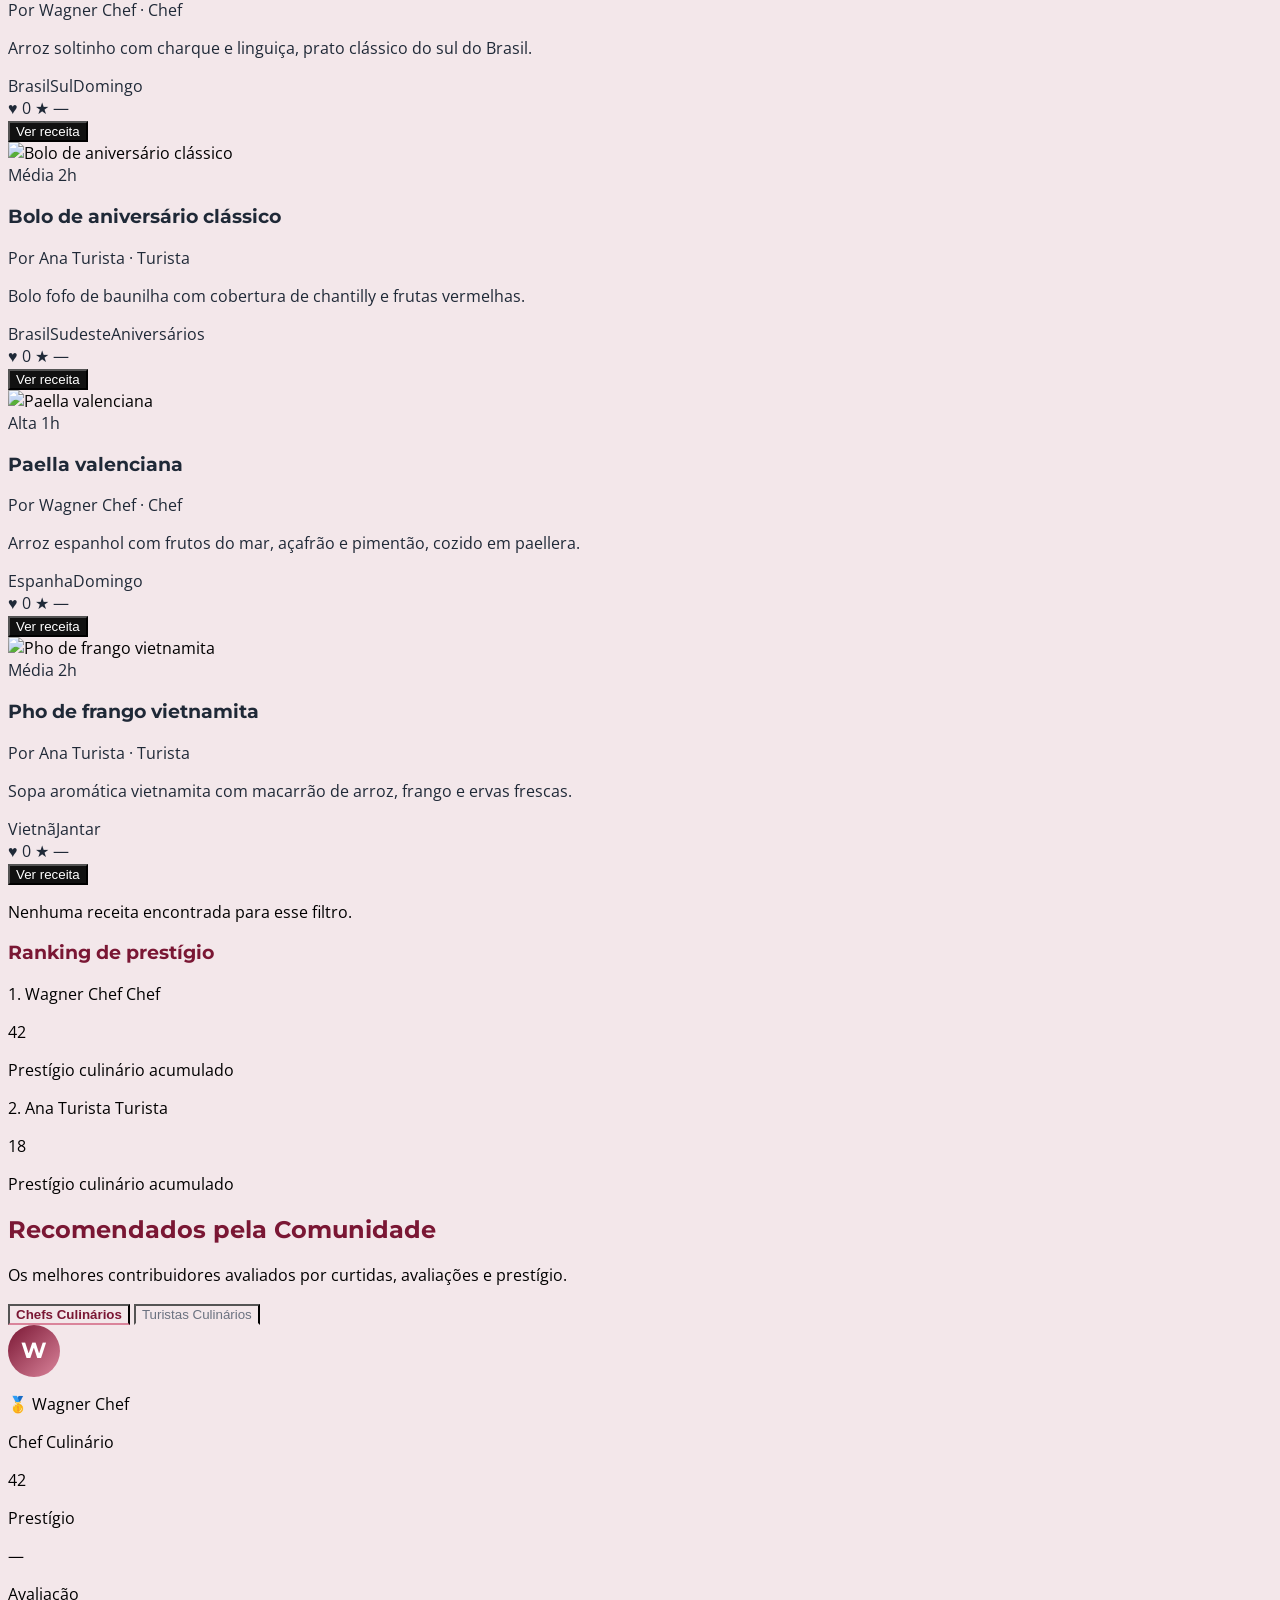
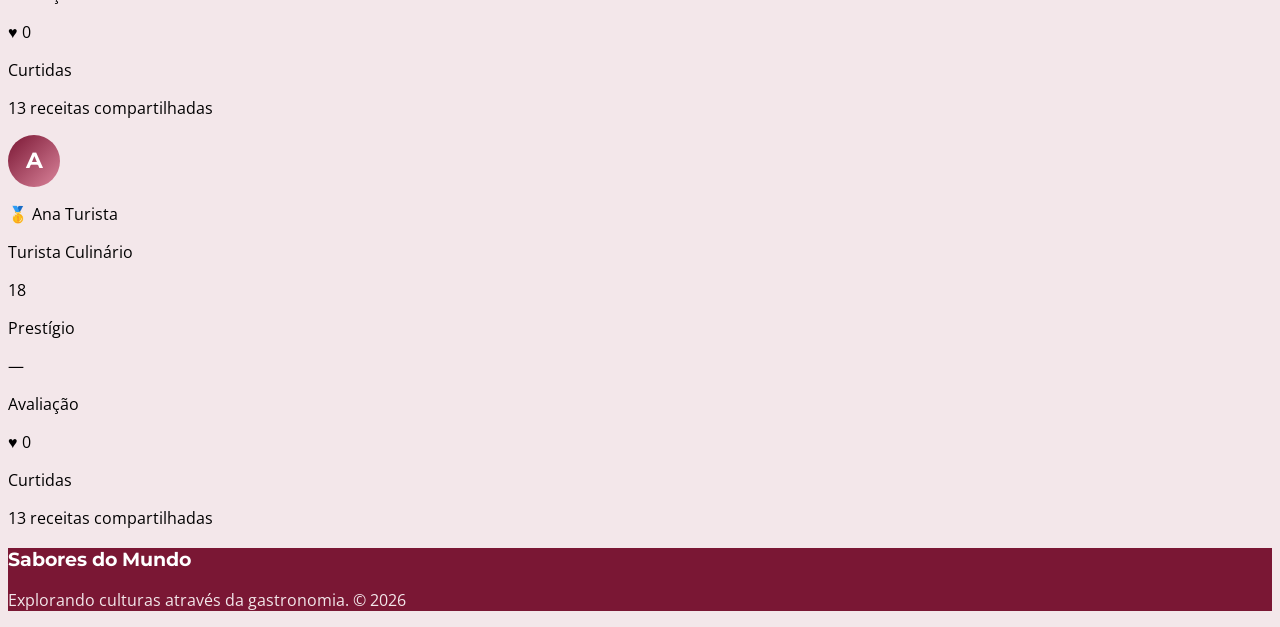
==== commit 4375efb6: "Add files via upload atualização" ====
--- a/categorias.html
+++ b/categorias.html
@@ -17,6 +17,7 @@
         <a href="index.html" class="font-medium hover:opacity-70 transition" style="color: rgb(122, 23, 52); font-weight: 600;">Início</a>
         <a href="receitas.html" class="font-medium hover:opacity-70 transition" style="color: rgb(122, 23, 52); font-weight: 600;">Receitas</a>
         <a href="categorias.html" class="font-medium hover:opacity-70 transition" style="color: rgb(122, 23, 52); font-weight: 600;">Categorias</a>
+        <a href="usuarios.html" class="font-medium hover:opacity-70 transition" style="color: rgb(122, 23, 52); font-weight: 600;">Usuários</a>
         <a href="index.html#about" class="font-medium hover:opacity-70 transition" style="color: rgb(122, 23, 52); font-weight: 600;">Sobre</a>
       </nav>
       <button id="mobile-menu-btn" class="md:hidden" aria-label="Menu">
@@ -31,6 +32,7 @@
       <a href="index.html"      class="font-semibold px-3 py-3 rounded-2xl hover:bg-pink-50 transition" style="color:rgb(122,23,52);">Início</a>
       <a href="receitas.html"   class="font-semibold px-3 py-3 rounded-2xl hover:bg-pink-50 transition" style="color:rgb(122,23,52);">Receitas</a>
       <a href="categorias.html" class="font-semibold px-3 py-3 rounded-2xl hover:bg-pink-50 transition" style="color:rgb(122,23,52);">Categorias</a>
+      <a href="usuarios.html"   class="font-semibold px-3 py-3 rounded-2xl hover:bg-pink-50 transition" style="color:rgb(122,23,52);">Usuários</a>
       <a href="index.html#about" class="font-semibold px-3 py-3 rounded-2xl hover:bg-pink-50 transition" style="color:rgb(122,23,52);">Sobre</a>
     </nav>
   </div>
